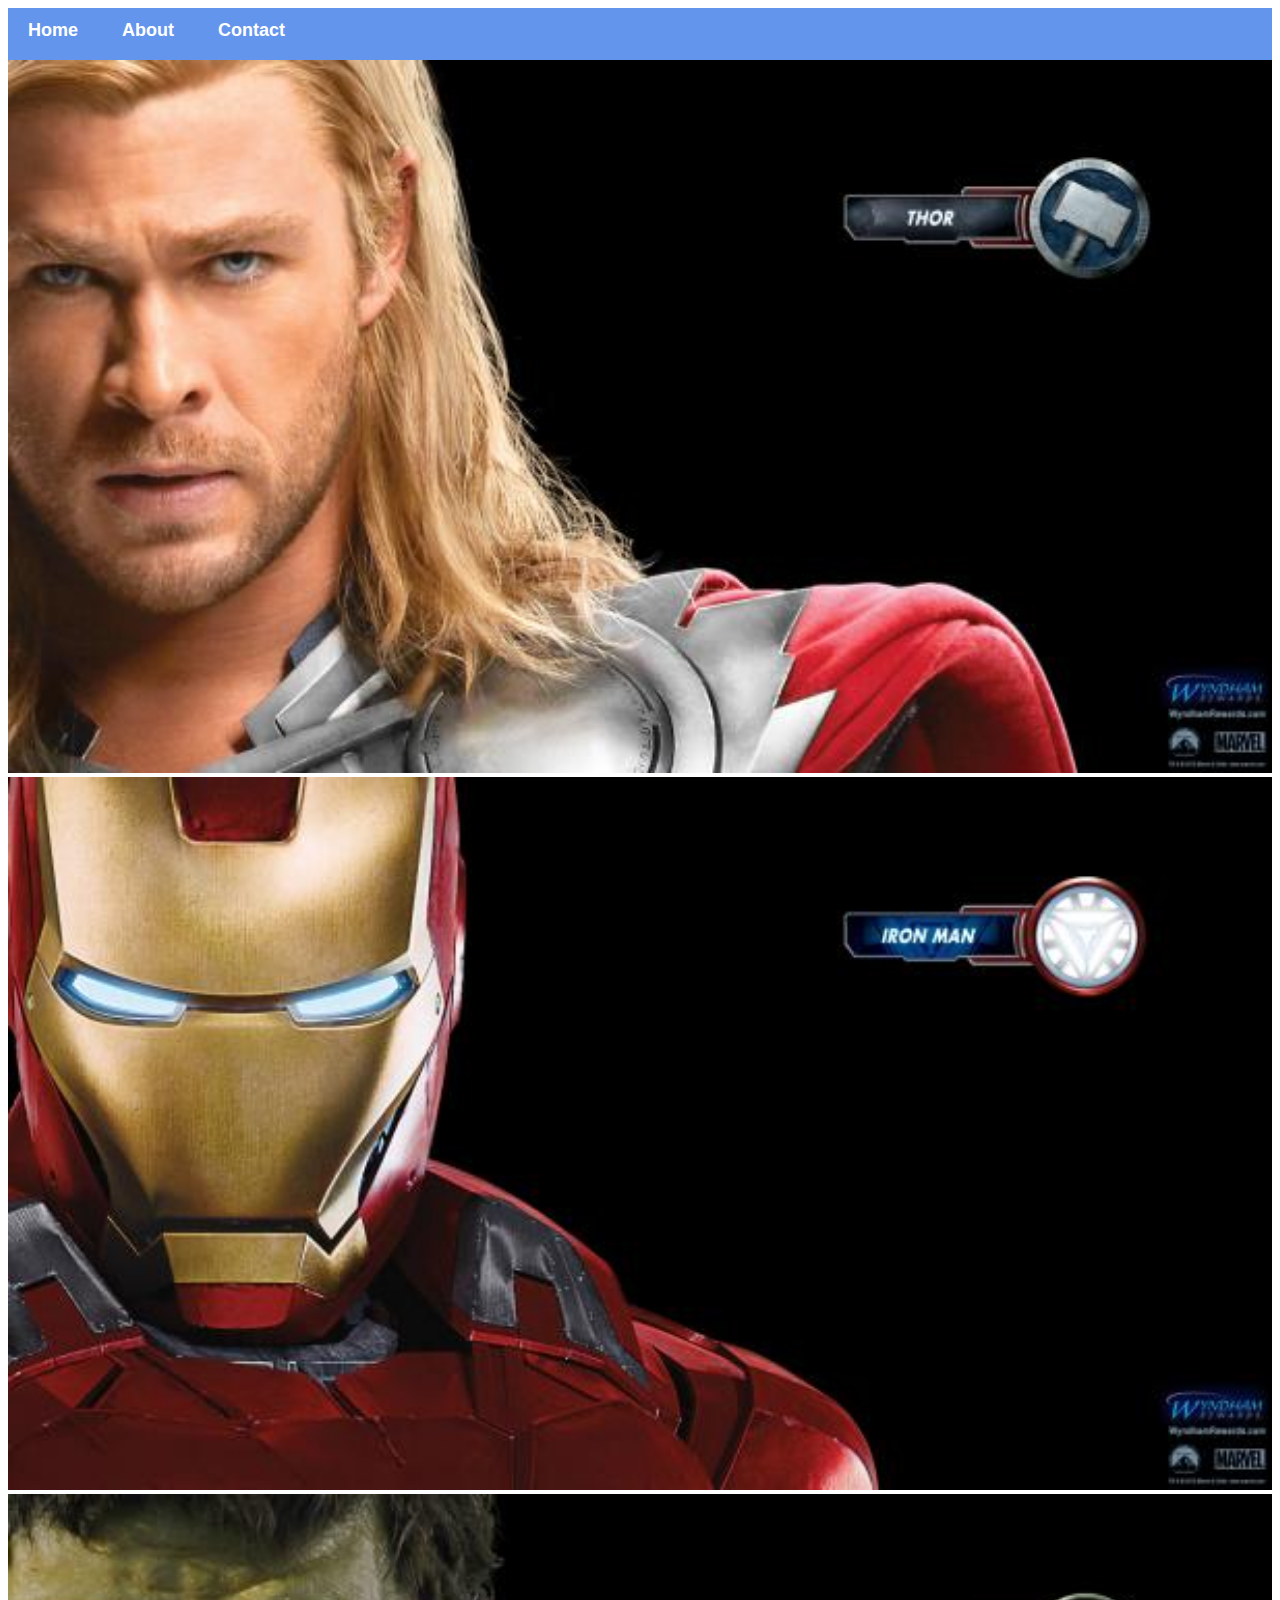
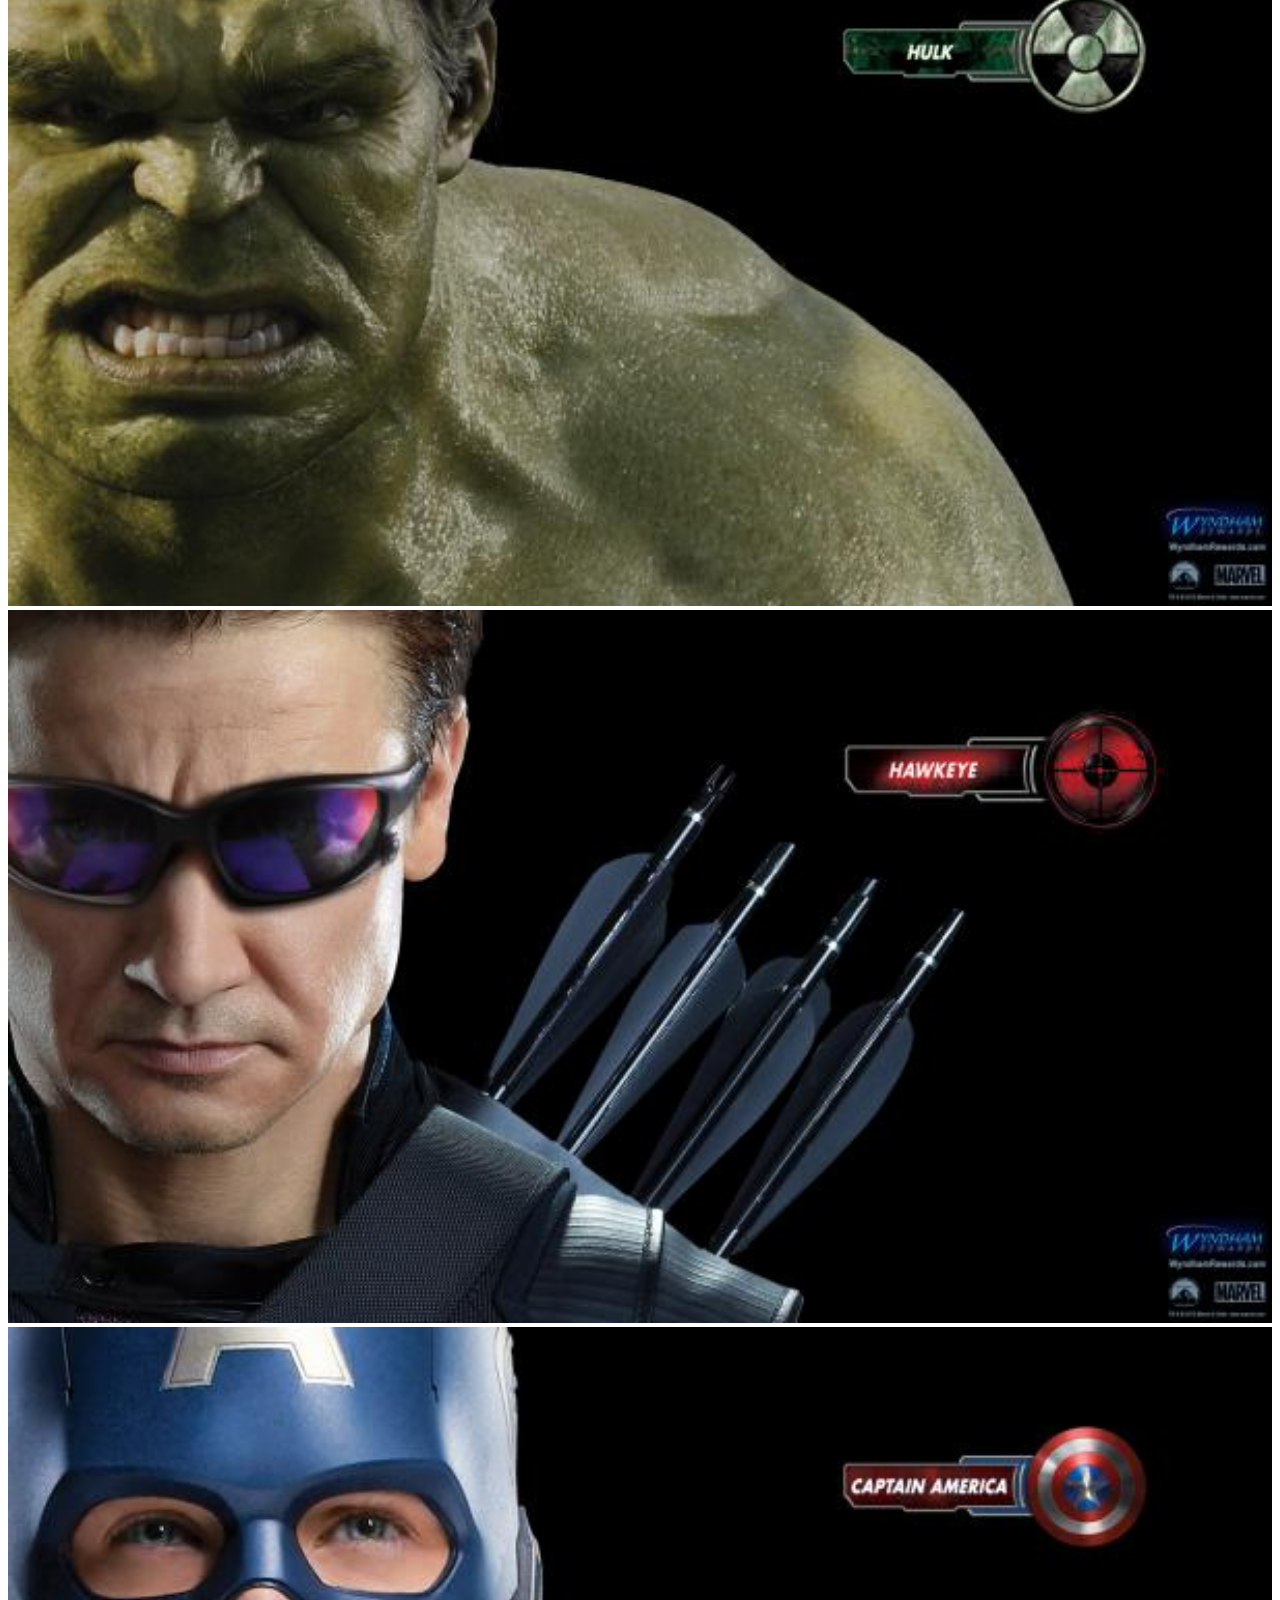
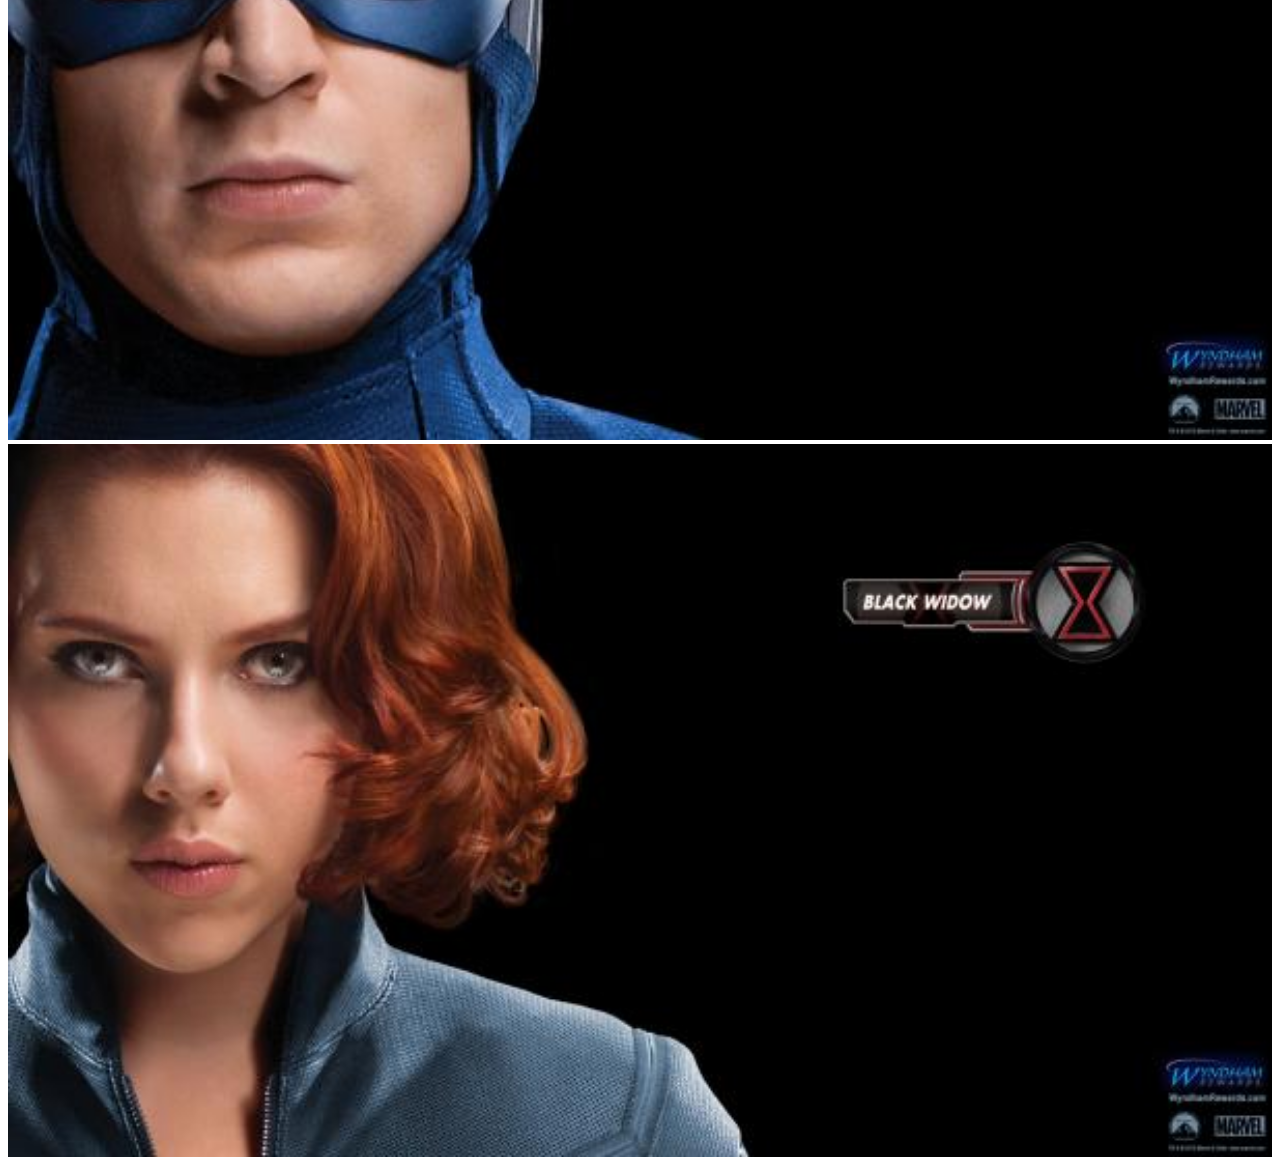
==== index.html @ 260d70f1 "Added project files" ====
<!DOCTYPE html>
<html>
      <head>
            <link rel="stylesheet" href="style.css">
      </head>
      <body>
          <div id="menu">
              <a href="index.html">Home</a>
              <a href="about.html">About</a>
              <a href="contact.html">Contact</a>
           </div>
           <div class="gallery">
               <a href="avenger-1.html"><img src="images/avengers_01.jpg"/></a>
               <a href="avengers-2.html"><img src="images/avengers_02.jpg"/></a> 
               <a href="avenger-3.html"><img src="images/avengers_03.jpg"/></a>
               <a href="avenger-4.html"><img src="images/avengers_04.jpg"/></a>
               <a href="avenger-5.html"><img src="images/avengers_05.jpg"/></a>
               <a href="avenger-6.html"><img src="images/avengers_06.jpg"/></a>
           </div>
      </body>
</html>
---- style.css ----
.gallery img{
        width: 100%;
 }

h2{
    font-family: Impact, fantasy;
    text-align: center;
    font-size: 30px;
    color: cornflowerblue;
    font-style: italic;
}

h4{
    font-family: Impact, fantasy;
    font-size: 20px;
    font-style: italic;
    color: cornflowerblue;
}

p{
    font-family: Helvetica, sans-serif;
}

#menu{
    width: 100%;
    height: 40px;
    background-color: cornflowerblue;
    padding-top: 12px;
}

#menu a{
    color: #ffffff;
    font-family: Helvetica, sans-serif;
    font-size: 18px;
    text-decoration: none;
    font-weight: 800;
    padding-left: 20px;
    padding-right: 20px;
}

#menu a:hover{
    color: #5077bd;
}
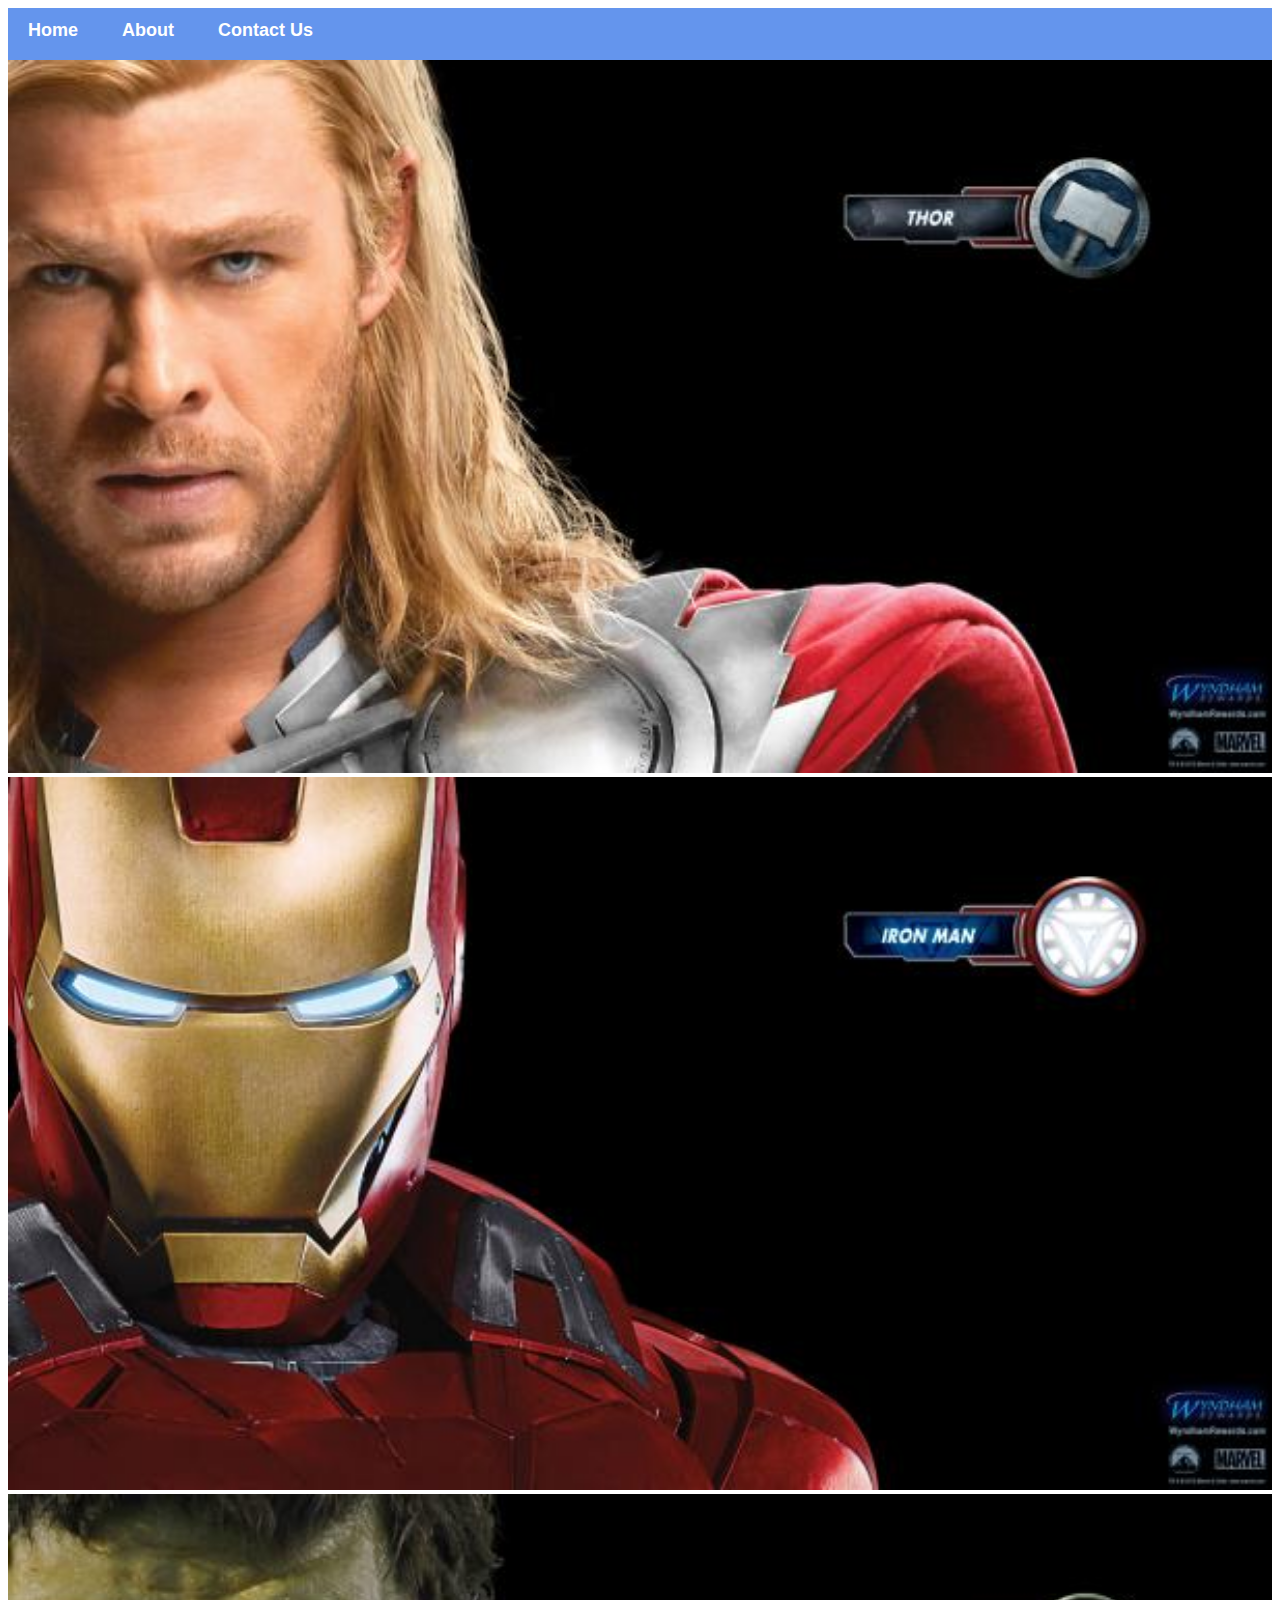
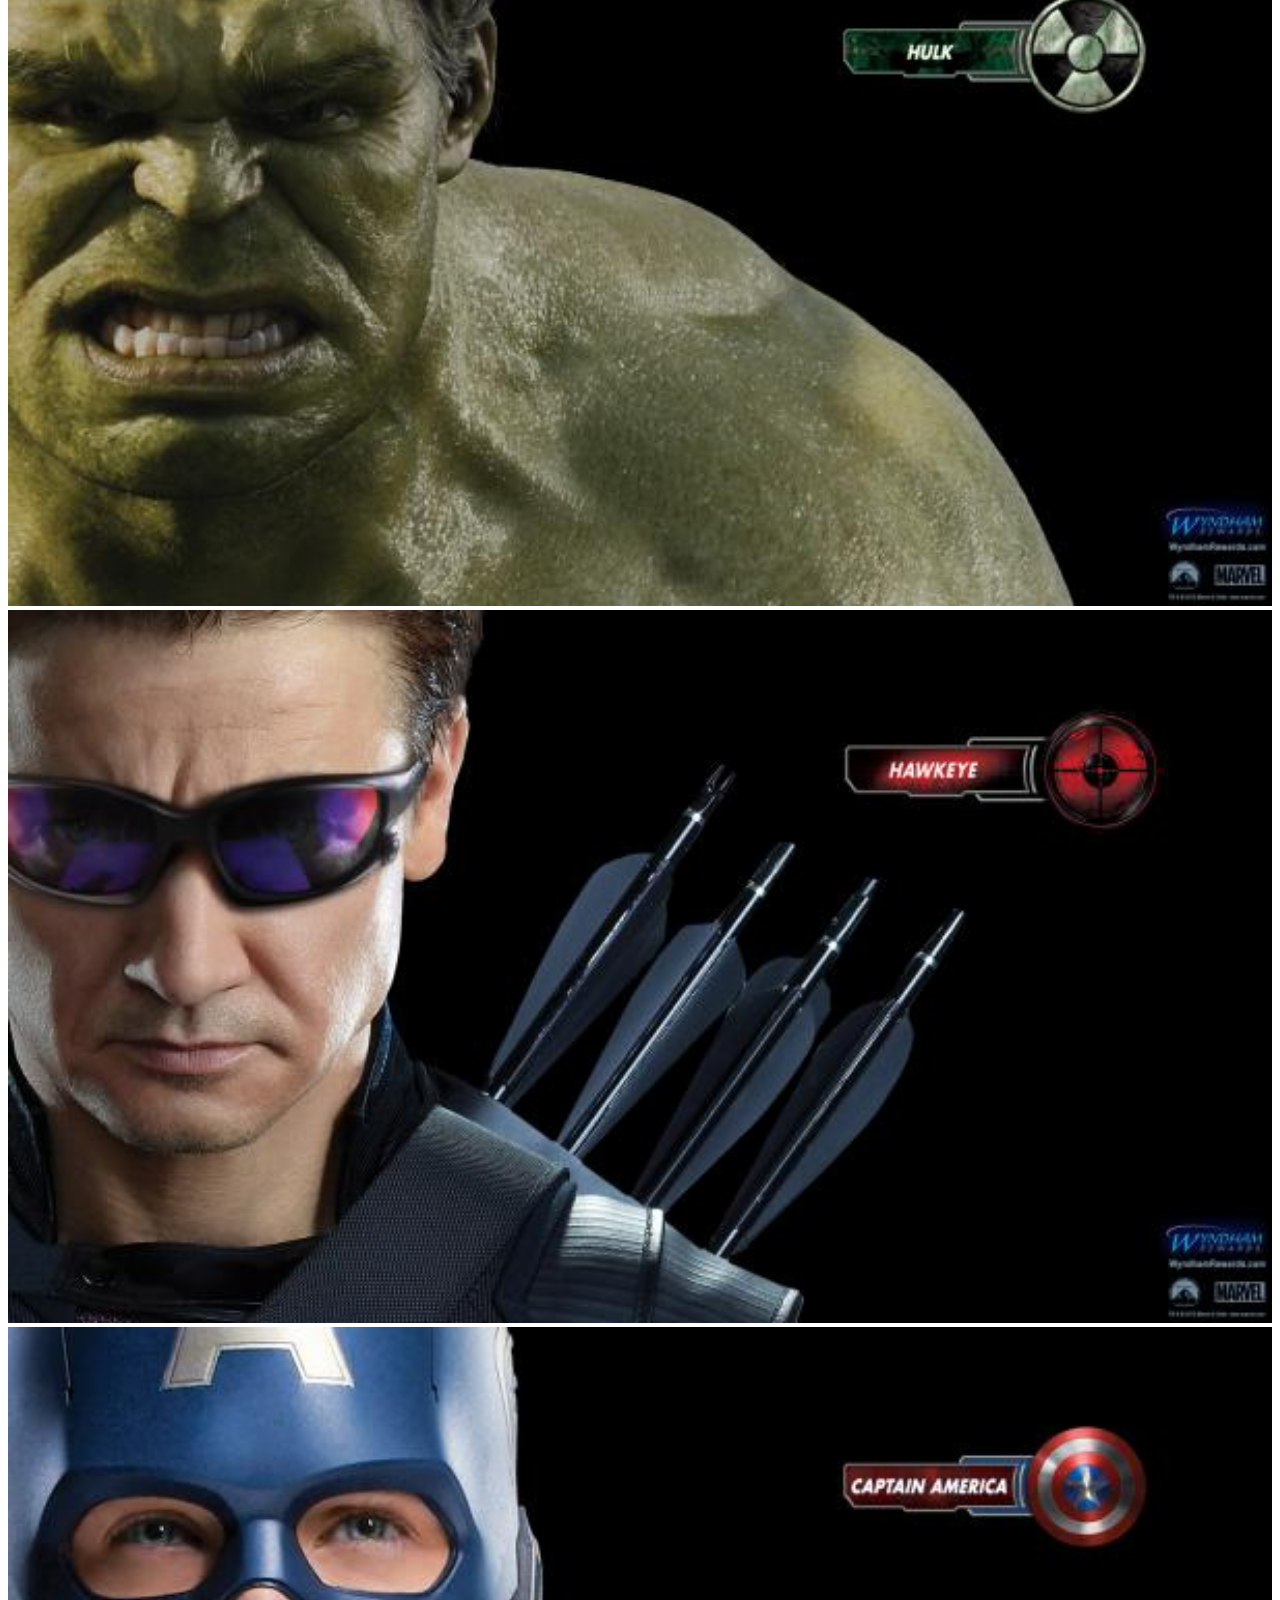
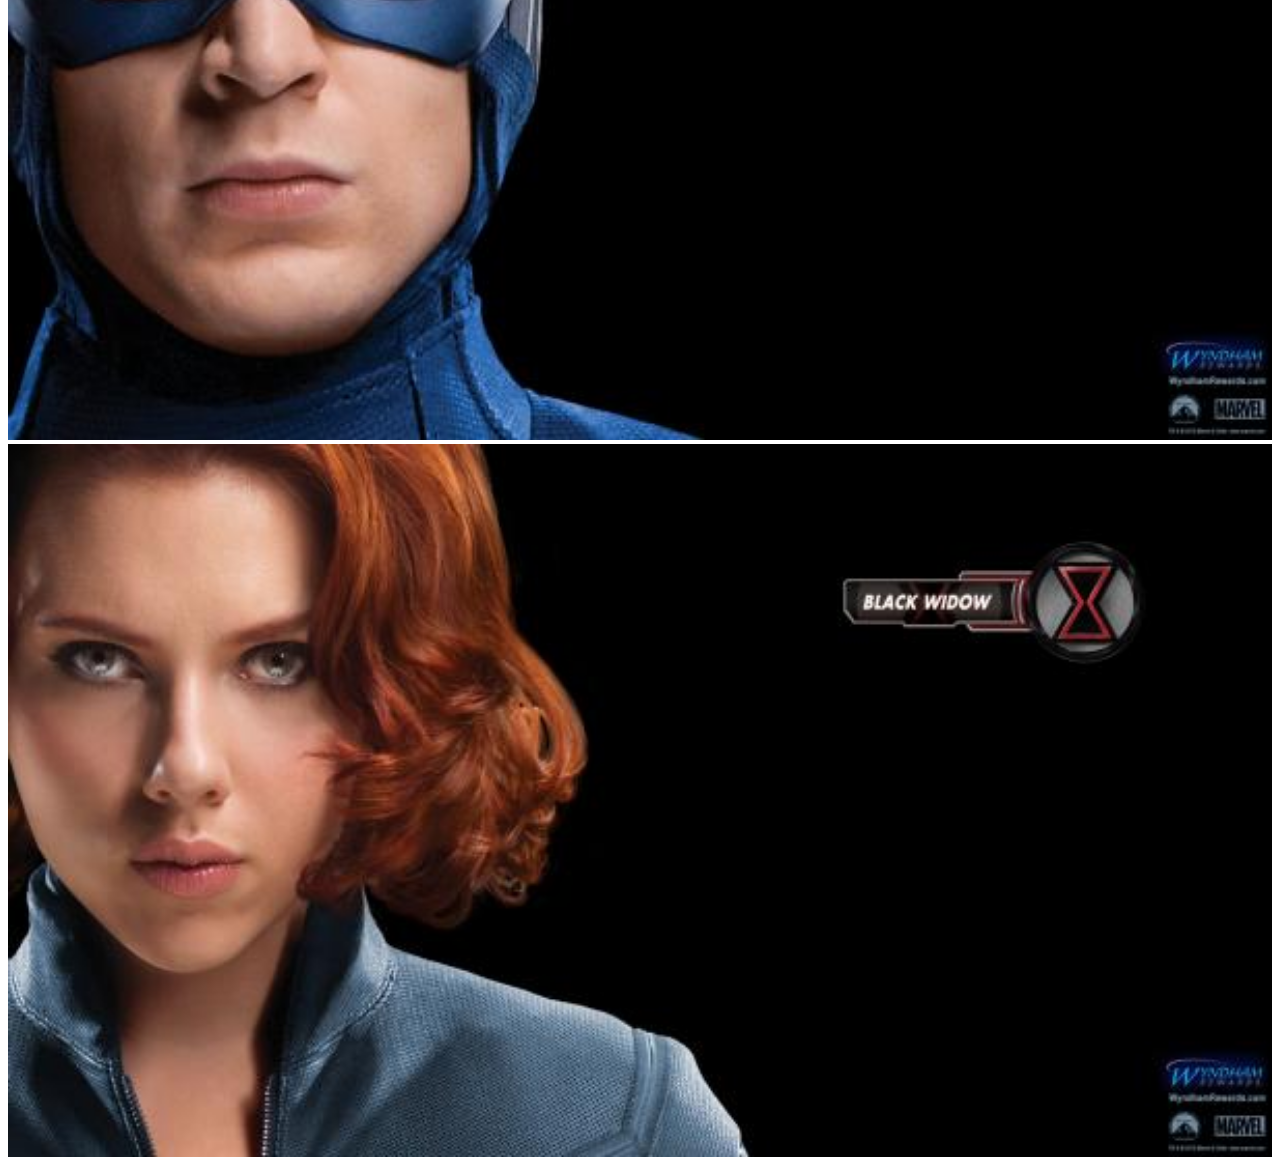
==== commit 131aff5b: "Change Contact to "Contact Us"" ====
--- a/index.html
+++ b/index.html
@@ -7,7 +7,7 @@
           <div id="menu">
               <a href="index.html">Home</a>
               <a href="about.html">About</a>
-              <a href="contact.html">Contact</a>
+              <a href="contact.html">Contact Us</a>
            </div>
            <div class="gallery">
                <a href="avenger-1.html"><img src="images/avengers_01.jpg"/></a>
